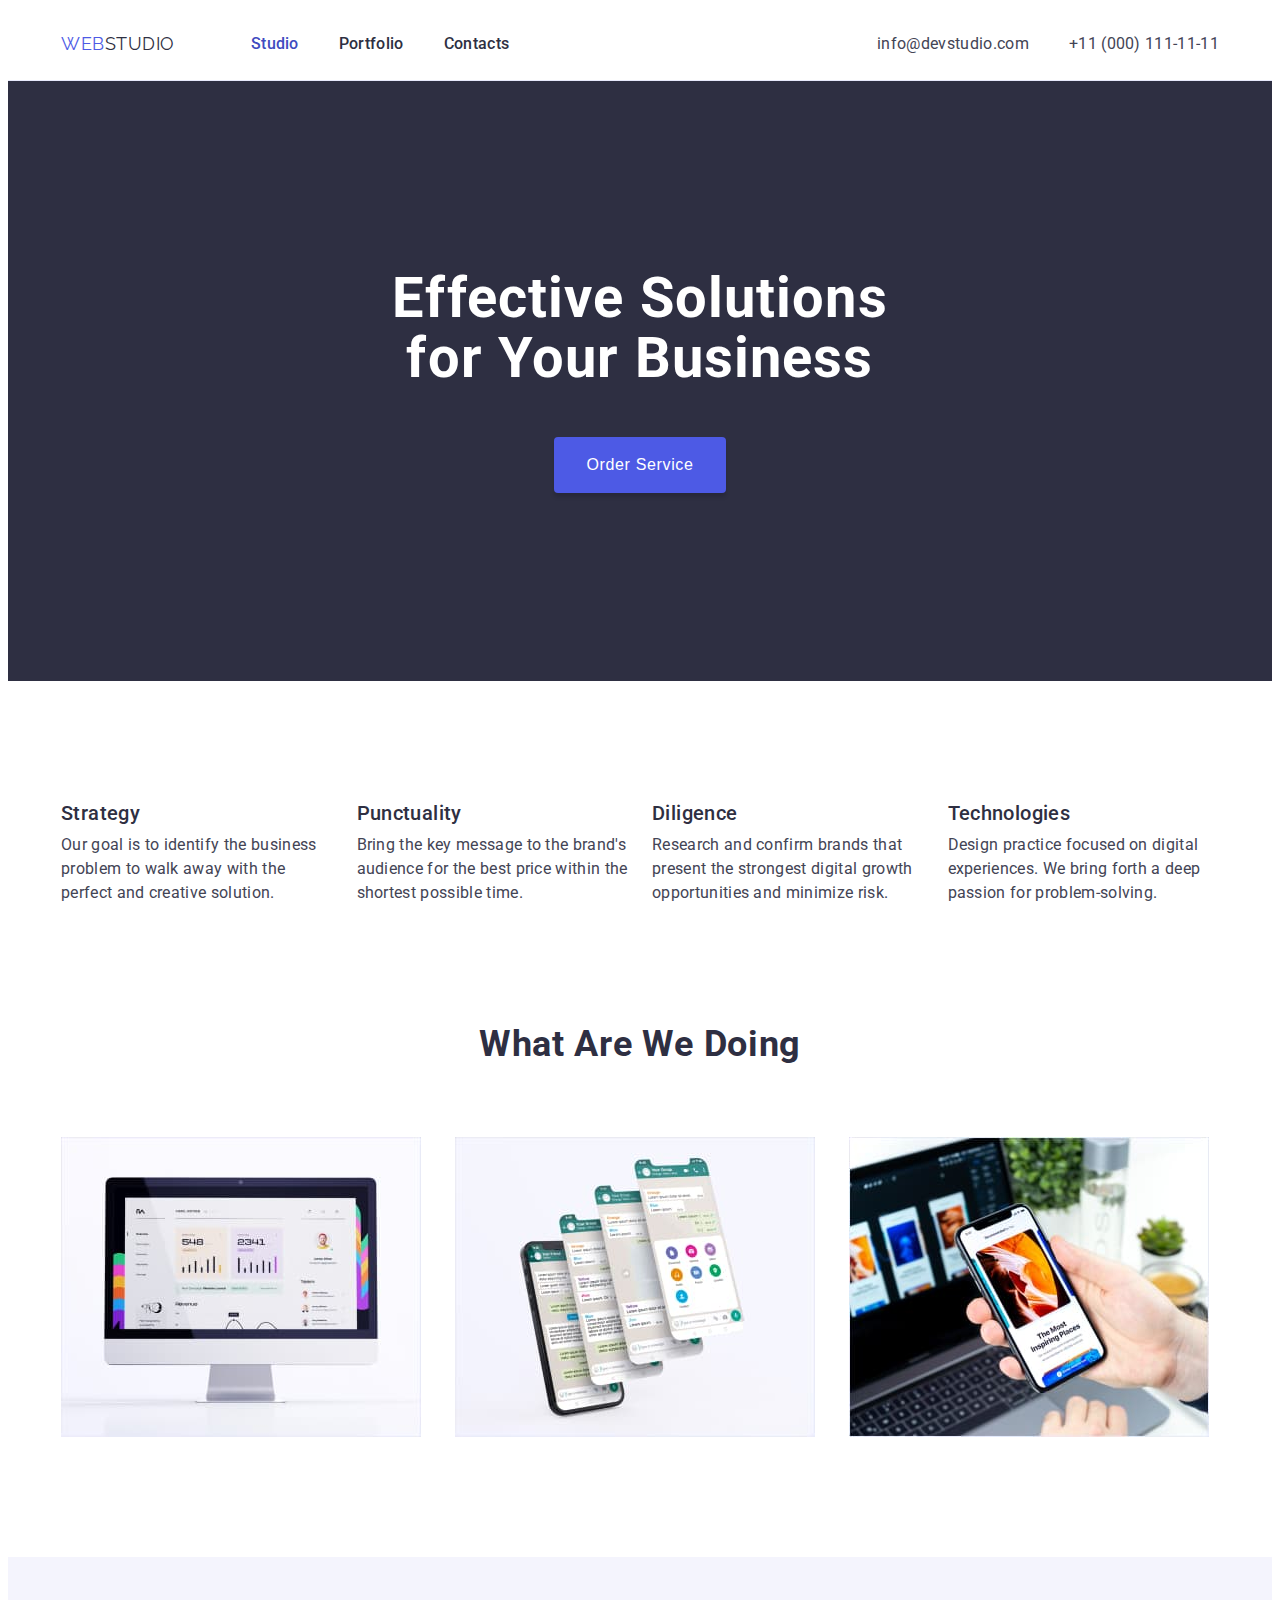
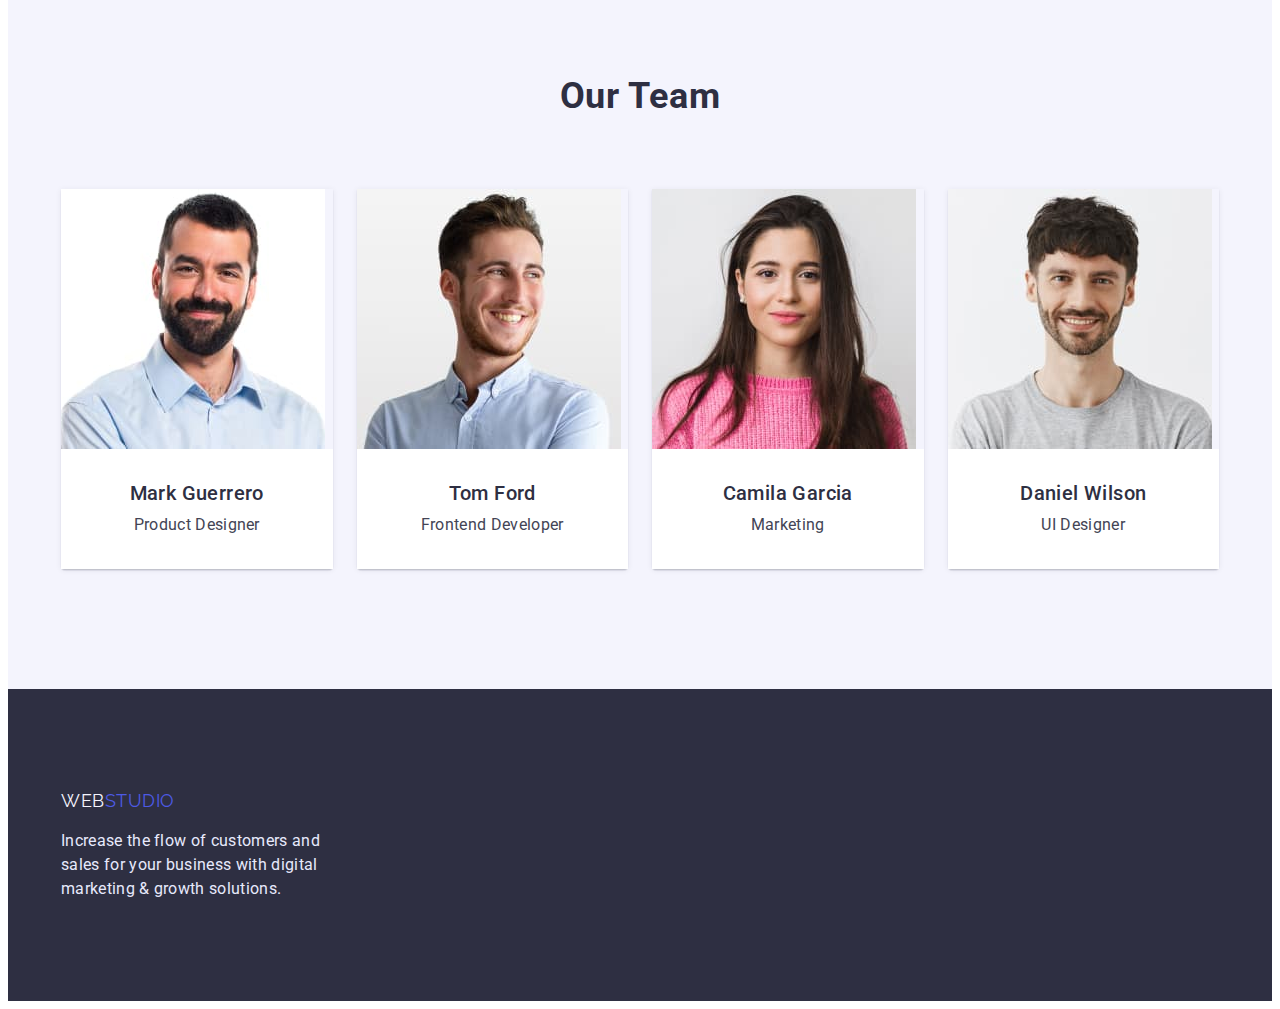
==== index.html @ 8cda0d27 "Initial commit" ====
<!DOCTYPE html>
<html lang="en">
  <head>
    <meta charset="UTF-8" />
    <meta http-equiv="X-UA-Compatible" content="IE=edge" />
    <meta name="viewport" content="width=device-width, initial-scale=1.0" />
    <title>Studio</title>
    <link rel="preconnect" href="https://fonts.googleapis.com" />
    <link rel="preconnect" href="https://fonts.gstatic.com" crossorigin />
    <link
      href="https://fonts.googleapis.com/css2?family=Raleway:wght@800&family=Roboto:wght@400;500;700;900&display=swap"
      rel="stylesheet"
    />
    <link
      rel="stylesheet"
      href="https://cdnjs.cloudflare.com/ajax/libs/modern-normalize/1.1.0/modern-normalize.min.css"
      integrity="sha512-wpPYUAdjBVSE4KJnH1VR1HeZfpl1ub8YT/NKx4PuQ5NmX2tKuGu6U/JRp5y+Y8XG2tV+wKQpNHVUX03MfMFn9Q=="
      crossorigin="anonymous"
      referrerpolicy="no-referrer"
    />
    <link rel="stylesheet" href="./css/styles.css" />
  </head>
  <body>
    <!-- Header -->
    <header class="header">
      <div class="container nav">
        <nav class="header-nav">
          <a href="./index.html" class="header-logo logo">
            <span class="accent">Web</span>Studio
          </a>
          <ul class="header-list list">
            <li class="header-item">
              <a href="./index.html" class="header-link current link">Studio</a>
            </li>
            <li class="header-item">
              <a href="./portfolio.html" class="header-link link">Portfolio</a>
            </li>
            <li class="header-item">
              <a href="" class="header-link link">Contacts</a>
            </li>
          </ul>
        </nav>
        <address class="header-address">
          <ul class="header-contact list">
            <li class="header-item">
              <a href="mailto:info@devstudio.com" class="header-commerce link">
                info@devstudio.com
              </a>
            </li>
            <li class="header-item">
              <a href="tel:+110001111111" class="header-commerce link">
                +11 (000) 111-11-11
              </a>
            </li>
          </ul>
        </address>
      </div>
    </header>
    <!-- Main -->
    <main>
      <!-- Hero -->
      <section class="hero">
        <div class="container">
          <h1 class="hero-title">Effective Solutions for Your Business</h1>
          <button class="hero-btn btn" type="button">Order Service</button>
        </div>
      </section>

      <!-- Character -->
      <section class="character section">
        <div class="container">
          <h2 class="visually-hidden">Characteristic</h2>
          <ul class="character-list list">
            <li class="character-item">
              <h3 class="character-title title">Strategy</h3>
              <p class="character-text">
                Our goal is to identify the business problem to walk away with
                the perfect and creative solution.
              </p>
            </li>
            <li class="character-item">
              <h3 class="character-title title">Punctuality</h3>
              <p class="character-text">
                Bring the key message to the brand's audience for the best price
                within the shortest possible time.
              </p>
            </li>
            <li class="character-item">
              <h3 class="character-title title">Diligence</h3>
              <p class="character-text">
                Research and confirm brands that present the strongest digital
                growth opportunities and minimize risk.
              </p>
            </li>
            <li class="character-item">
              <h3 class="character-title title">Technologies</h3>
              <p class="character-text">
                Design practice focused on digital experiences. We bring forth a
                deep passion for problem-solving.
              </p>
            </li>
          </ul>
        </div>
      </section>

      <!-- What are we doing -->
      <section class="work">
        <div class="container">
          <h2 class="section-title">What are we doing</h2>
          <ul class="work-list list">
            <li class="work-item">
              <img src="./images/img1.jpg" alt="computer" width="360" />
            </li>
            <li class="work-item">
              <img src="./images/img2.jpg" alt="phones" width="360" />
            </li>
            <li class="work-item">
              <img src="./images/img3.jpg" alt="phone" width="360" />
            </li>
          </ul>
        </div>
      </section>

      <!-- Our team -->
      <section class="team section">
        <div class="container">
          <h2 class="section-title">Our Team</h2>
          <ul class="team-list list">
            <li class="team-item">
              <img
                class="team-img"
                src="./images/img4.jpg"
                alt="Mark Guerrero"
                width="264"
              />
              <div class="team-item-wrap">
                <h3 class="team-title title">Mark Guerrero</h3>
                <p class="team-text">Product Designer</p>
              </div>
            </li>
            <li class="team-item">
              <img
                class="team-img"
                src="./images/img5.jpg"
                alt="Tom Ford"
                width="264"
              />
              <div class="team-item-wrap">
                <h3 class="team-title title">Tom Ford</h3>
                <p class="team-text">Frontend Developer</p>
              </div>
            </li>
            <li class="team-item">
              <img
                class="team-img"
                src="./images/img6.jpg"
                alt="Camila Garcia"
                width="264"
              />
              <div class="team-item-wrap">
                <h3 class="team-title title">Camila Garcia</h3>
                <p class="team-text">Marketing</p>
              </div>
            </li>
            <li class="team-item">
              <img
                class="team-img"
                src="./images/img7.jpg"
                alt="Daniel Wilson"
                width="264"
              />
              <div class="team-item-wrap">
                <h3 class="team-title title">Daniel Wilson</h3>
                <p class="team-text">UI Designer</p>
              </div>
            </li>
          </ul>
        </div>
      </section>
    </main>

    <!-- Footer -->
    <footer class="footer">
      <div class="container">
        <a href="./index.html" class="footer-logo logo"
          ><span class="footer-accent">Web</span>Studio
        </a>
        <p class="footer-text">
          Increase the flow of customers and sales for your business with
          digital marketing & growth solutions.
        </p>
      </div>
    </footer>
  </body>
</html>
---- css/styles.css ----
:root {
  /* Iris #4d5ae5; */
  --primary-brand-color: #4d5ae5;

  /* Ocean #404bbf; */
  --hover-color: #404bbf;

  /* Navy-Blue #2e2f42; */
  --title-color: #2e2f42;
  --hero-bg-color: #2e2f42;
  --footer-bg-color: #2e2f42;

  /* greeen #31d0aa; */
  --footer-hover-color: #31d0aa;

  /* Slate #434455; */
  --text-color: #434455;

  /* Light slate #8E8F99; */
  --helped-color: #8e8f99;

  /* Cornflower #E7E9FC; */
  --footer-text: #e7e9fc;
  --border-color: #e7e9fc;

  /* Cloud #F4F4FD;  */
  --team-bg-color: #f4f4fd;
  --secondary-bg-btn: #f4f4fd;
  --footer-span-color: #f4f4fd;

  /* white */
  --white: #ffffff;
}

/* ----------------------------BODY---------------------------- */
body {
  font-family: "Roboto", sans-serif;
  font-size: 16px;
  line-height: 1.5;
  color: var(--text-color);
  background-color: #ffffff;
}

p,
h1,
h2,
h3,
h4,
h5,
h6 {
  margin: 0;
}

ul {
  margin: 0;
  padding-left: 0;
}

img {
  display: block;
  max-width: 100%;
  height: auto;
}

.list {
  list-style: none;
}

.link {
  text-decoration: none;
}

.link:hover,
.link:focus {
  color: var(--hover-color);
}

.visually-hidden {
  position: absolute;
  width: 1px;
  height: 1px;
  margin: -1px;
  border: 0;
  padding: 0;
  white-space: nowrap;
  clip-path: inset(100%);
  clip: rect(0 0 0 0);
  overflow: hidden;
}

.container {
  width: 100%;
  max-width: 1158px;
  padding: 0 15px;
  margin: 0 auto;
  /* outline: 2px solid tomato; */
}

.section {
  padding-top: 120px;
  padding-bottom: 120px;
}
/* ----------------------------BUTTONS---------------------------- */
.btn {
  font-size: 16px;
  font-weight: 500;
  line-height: 1.5;
  letter-spacing: 0.04em;
  cursor: pointer;
}

.hero-btn:hover,
.hero-btn:focus {
  color: var(--white);
  background-color: var(--hover-color);
}

.hero-btn {
  min-width: 169px;
  padding: 16px 32px;
  margin: 0 auto;
  color: var(--white);
  background-color: var(--primary-brand-color);
  border: none;
  border-radius: 4px;
  box-shadow: 0px 4px 4px rgba(0, 0, 0, 0.15);
}

.portfolio-btn {
  padding: 12px 24px;
  color: var(--primary-brand-color);
  background-color: var(--secondary-bg-btn);
  border: 1px solid var(--border-color);
  border-radius: 4px;
}

.portfolio-btn:hover,
.portfolio-btn:focus {
  color: var(--white);
  background-color: var(--hover-color);
  border: 1px solid transparent;
  box-shadow: 0px 3px 1px rgba(0, 0, 0, 0.1), 0px 2px 1px rgba(0, 0, 0, 0.08),
    0px 2px 2px rgba(0, 0, 0, 0.12);
}

/* ----------------------------HEADER---------------------------- */
.header {
  border-bottom: 1px solid var(--border-color);
}

.header-nav {
  display: flex;
  gap: 76px;
}

.nav {
  display: flex;
  align-items: center;
  justify-content: space-between;
}

.logo {
  font-family: "Raleway";
  font-size: 18px;
  line-height: 1.33;
  letter-spacing: 0.03em;
  text-transform: uppercase;
  text-decoration: none;
}

.header-logo {
  padding-top: 24px;
  padding-bottom: 24px;
  color: var(--title-color);
}

.accent {
  color: var(--primary-brand-color);
}

.header-list {
  display: flex;
  gap: 40px;
}

.header-link {
  display: block;
  padding-top: 24px;
  padding-bottom: 24px;
  font-weight: 500;
  letter-spacing: 0.02em;
  color: var(--title-color);
}

.header-link.current {
  color: var(--hover-color);
}

.header-contact {
  display: flex;
  gap: 40px;
}

.header-commerce {
  font-style: normal;
  letter-spacing: 0.02em;
  color: inherit;
}
/* ----------------------------MAIN---------------------------- */
/* -----------------------SECTION TITLES----------------------- */
.section-title {
  margin-bottom: 72px;
  font-size: 36px;
  line-height: 1.11;
  text-align: center;
  letter-spacing: 0.02em;
  text-transform: capitalize;
  color: var(--title-color);
}

.title {
  margin-bottom: 8px;
  font-weight: 500;
  font-size: 20px;
  line-height: 1.2;
  letter-spacing: 0.02em;
  color: var(--title-color);
}

/* ----------------------------HERO---------------------------- */
.hero {
  text-align: center;
  padding-top: 188px;
  padding-bottom: 188px;
  background-color: var(--hero-bg-color);
}

.hero-title {
  width: 496px;
  margin: 0 auto 48px;
  font-size: 56px;
  line-height: 1.07;
  letter-spacing: 0.02em;
  color: var(--white);
}

/* ----------------------------CHARACTER---------------------------- */
.character-list {
  display: flex;
  gap: 24px;
}

.character-item {
  flex-basis: calc((100% - 72px) / 4);
}

.character-text {
  letter-spacing: 0.02em;
}
/* ---------------------------WHAT ARE WE DOING--------------------------- */
.work {
  padding-bottom: 120px;
}

.work-list {
  display: flex;
  gap: 24px;
}

.work-item {
  flex-basis: calc((100% - 48px) / 3);
}
/* ----------------------------TEAM----------------------------*/
.team {
  background-color: var(--team-bg-color);
}

.team-list {
  display: flex;
  gap: 24px;
}

.team-item {
  flex-basis: calc((100% - 72px) / 4);
  box-shadow: 0px 1px 6px rgba(46, 47, 66, 0.08),
    0px 1px 1px rgba(46, 47, 66, 0.16), 0px 2px 1px rgba(46, 47, 66, 0.08);
  border-radius: 0px 0px 4px 4px;
}

.team-item-wrap {
  padding: 32px 16px;
  text-align: center;
  background-color: var(--white);
}

.team-text {
  letter-spacing: 0.02em;
}
/* --------------------------PORTFOLIO-------------------------- */
.portfolio {
  padding-top: 96px;
  padding-bottom: 120px;
}

.btn-list {
  display: flex;
  justify-content: center;
  align-items: center;
  margin-bottom: 72px;
  gap: 24px;
}

.portfolio-list {
  display: flex;
  flex-wrap: wrap;
  column-gap: 24px;
  row-gap: 48px;
}

.portfolio-item {
  flex-basis: calc((100% - 48px) / 3);
}

.portfolio-item-wrap {
  padding: 32px 0 32px 16px;
  border: 1px solid #e7e9fc;
  border-top: none;
}

.portfolio-text {
  letter-spacing: 0.02em;
  color: var(--title-color);
}
/* ----------------------------FOOTER---------------------------- */
.footer {
  padding-top: 100px;
  padding-bottom: 100px;
  background-color: var(--footer-bg-color);
}

.footer-logo {
  display: block;
  margin-bottom: 16px;
  color: var(--primary-brand-color);
}

.footer-accent {
  color: var(--footer-span-color);
}

.footer-text {
  width: 264px;
  letter-spacing: 0.02em;
  color: var(--footer-text);
}
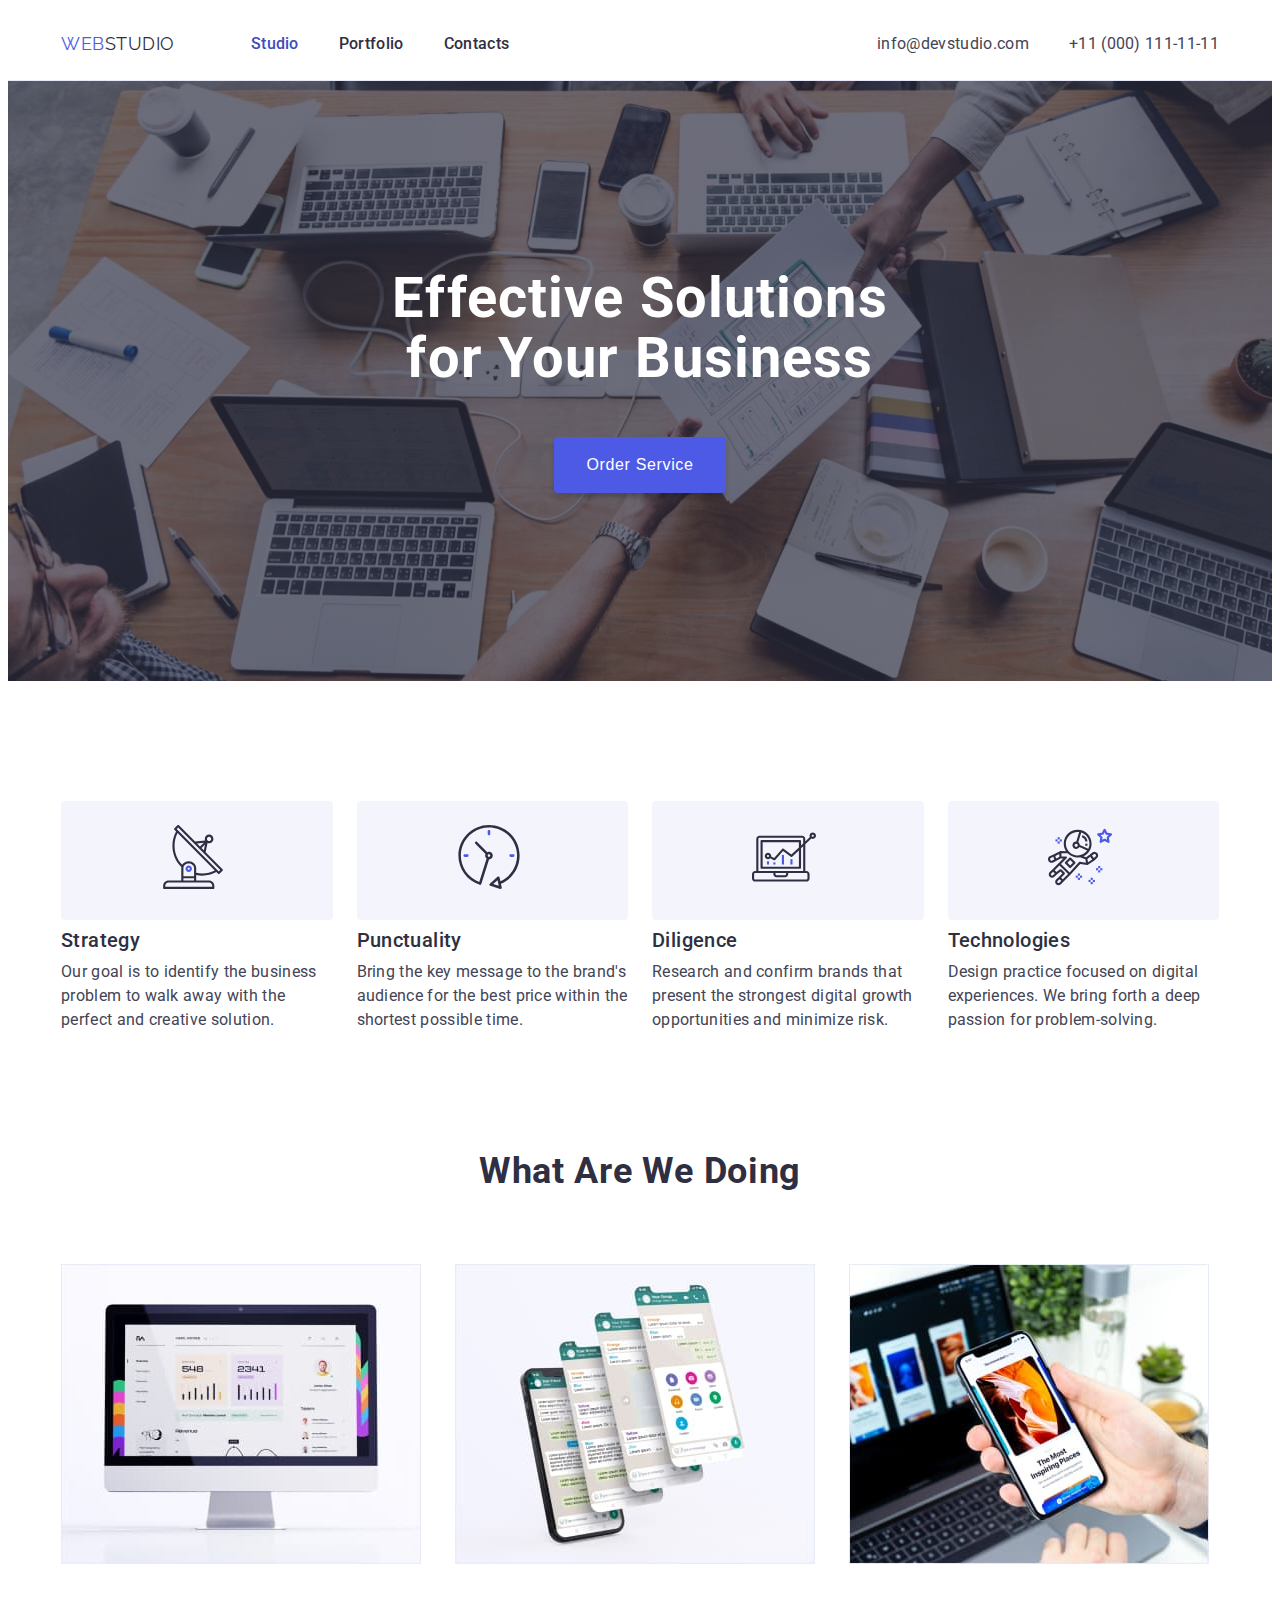
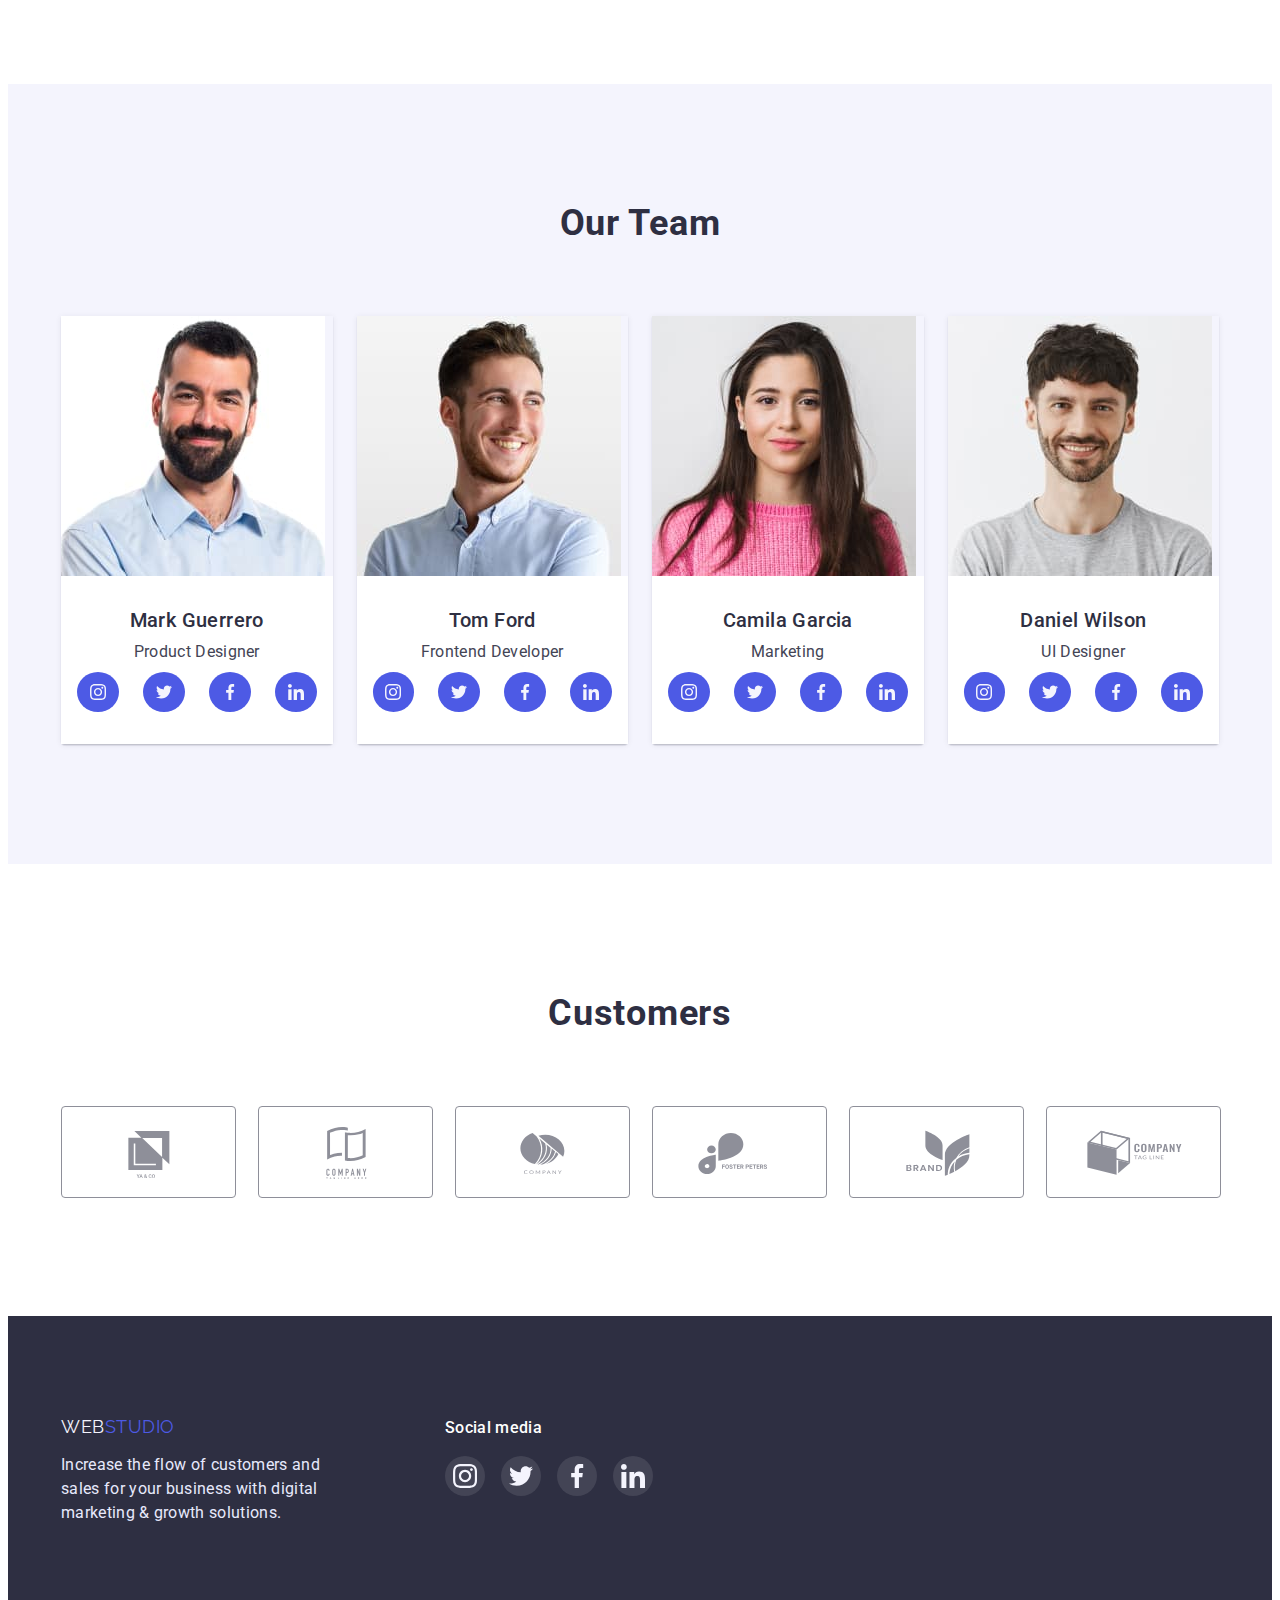
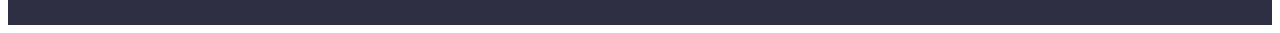
==== commit 8ae20164: "updated" ====
--- a/index.html
+++ b/index.html
@@ -72,6 +72,11 @@
           <h2 class="visually-hidden">Characteristic</h2>
           <ul class="character-list list">
             <li class="character-item">
+              <div class="character-icon">
+                <svg class="character-svg" width="64" height="64">
+                  <use href="./images/icons.svg#icon-antenna"></use>
+                </svg>
+              </div>
               <h3 class="character-title title">Strategy</h3>
               <p class="character-text">
                 Our goal is to identify the business problem to walk away with
@@ -79,6 +84,11 @@
               </p>
             </li>
             <li class="character-item">
+              <div class="character-icon">
+                <svg class="character-svg" width="64" height="64">
+                  <use href="./images/icons.svg#icon-clock"></use>
+                </svg>
+              </div>
               <h3 class="character-title title">Punctuality</h3>
               <p class="character-text">
                 Bring the key message to the brand's audience for the best price
@@ -86,6 +96,11 @@
               </p>
             </li>
             <li class="character-item">
+              <div class="character-icon">
+                <svg class="character-svg" width="64" height="64">
+                  <use href="./images/icons.svg#icon-diagram"></use>
+                </svg>
+              </div>
               <h3 class="character-title title">Diligence</h3>
               <p class="character-text">
                 Research and confirm brands that present the strongest digital
@@ -93,6 +108,11 @@
               </p>
             </li>
             <li class="character-item">
+              <div class="character-icon">
+                <svg class="character-svg" width="64" height="64">
+                  <use href="./images/icons.svg#icon-astronaut"></use>
+                </svg>
+              </div>
               <h3 class="character-title title">Technologies</h3>
               <p class="character-text">
                 Design practice focused on digital experiences. We bring forth a
@@ -136,6 +156,36 @@
               <div class="team-item-wrap">
                 <h3 class="team-title title">Mark Guerrero</h3>
                 <p class="team-text">Product Designer</p>
+                <ul class="team-soc-list list">
+                  <li class="team-soc-item">
+                    <a class="team-soc-link link" href="">
+                      <svg class="team-icon" width="16" height="16">
+                        <use href="./images/icons.svg#icon-instagram"></use>
+                      </svg>
+                    </a>
+                  </li>
+                  <li class="team-soc-item">
+                    <a class="team-soc-link link" href="">
+                      <svg class="team-icon" width="16" height="16">
+                        <use href="./images/icons.svg#icon-twitter"></use>
+                      </svg>
+                    </a>
+                  </li>
+                  <li class="team-soc-item">
+                    <a class="team-soc-link link" href="">
+                      <svg class="team-icon" width="16" height="16">
+                        <use href="./images/icons.svg#icon-facebook"></use>
+                      </svg>
+                    </a>
+                  </li>
+                  <li class="team-soc-item">
+                    <a class="team-soc-link link" href="">
+                      <svg class="team-icon" width="16" height="16">
+                        <use href="./images/icons.svg#icon-linkedin"></use>
+                      </svg>
+                    </a>
+                  </li>
+                </ul>
               </div>
             </li>
             <li class="team-item">
@@ -148,6 +198,36 @@
               <div class="team-item-wrap">
                 <h3 class="team-title title">Tom Ford</h3>
                 <p class="team-text">Frontend Developer</p>
+                <ul class="team-soc-list list">
+                  <li class="team-soc-item">
+                    <a class="team-soc-link link" href="">
+                      <svg class="team-icon" width="16" height="16">
+                        <use href="./images/icons.svg#icon-instagram"></use>
+                      </svg>
+                    </a>
+                  </li>
+                  <li class="team-soc-item">
+                    <a class="team-soc-link link" href="">
+                      <svg class="team-icon" width="16" height="16">
+                        <use href="./images/icons.svg#icon-twitter"></use>
+                      </svg>
+                    </a>
+                  </li>
+                  <li class="team-soc-item">
+                    <a class="team-soc-link link" href="">
+                      <svg class="team-icon" width="16" height="16">
+                        <use href="./images/icons.svg#icon-facebook"></use>
+                      </svg>
+                    </a>
+                  </li>
+                  <li class="team-soc-item">
+                    <a class="team-soc-link link" href="">
+                      <svg class="team-icon" width="16" height="16">
+                        <use href="./images/icons.svg#icon-linkedin"></use>
+                      </svg>
+                    </a>
+                  </li>
+                </ul>
               </div>
             </li>
             <li class="team-item">
@@ -160,6 +240,36 @@
               <div class="team-item-wrap">
                 <h3 class="team-title title">Camila Garcia</h3>
                 <p class="team-text">Marketing</p>
+                <ul class="team-soc-list list">
+                  <li class="team-soc-item">
+                    <a class="team-soc-link link" href="">
+                      <svg class="team-icon" width="16" height="16">
+                        <use href="./images/icons.svg#icon-instagram"></use>
+                      </svg>
+                    </a>
+                  </li>
+                  <li class="team-soc-item">
+                    <a class="team-soc-link link" href="">
+                      <svg class="team-icon" width="16" height="16">
+                        <use href="./images/icons.svg#icon-twitter"></use>
+                      </svg>
+                    </a>
+                  </li>
+                  <li class="team-soc-item">
+                    <a class="team-soc-link link" href="">
+                      <svg class="team-icon" width="16" height="16">
+                        <use href="./images/icons.svg#icon-facebook"></use>
+                      </svg>
+                    </a>
+                  </li>
+                  <li class="team-soc-item">
+                    <a class="team-soc-link link" href="">
+                      <svg class="team-icon" width="16" height="16">
+                        <use href="./images/icons.svg#icon-linkedin"></use>
+                      </svg>
+                    </a>
+                  </li>
+                </ul>
               </div>
             </li>
             <li class="team-item">
@@ -172,7 +282,88 @@
               <div class="team-item-wrap">
                 <h3 class="team-title title">Daniel Wilson</h3>
                 <p class="team-text">UI Designer</p>
-              </div>
+                <ul class="team-soc-list list">
+                  <li class="team-soc-item">
+                    <a class="team-soc-link link" href="">
+                      <svg class="team-icon" width="16" height="16">
+                        <use href="./images/icons.svg#icon-instagram"></use>
+                      </svg>
+                    </a>
+                  </li>
+                  <li class="team-soc-item">
+                    <a class="team-soc-link link" href="">
+                      <svg class="team-icon" width="16" height="16">
+                        <use href="./images/icons.svg#icon-twitter"></use>
+                      </svg>
+                    </a>
+                  </li>
+                  <li class="team-soc-item">
+                    <a class="team-soc-link link" href="">
+                      <svg class="team-icon" width="16" height="16">
+                        <use href="./images/icons.svg#icon-facebook"></use>
+                      </svg>
+                    </a>
+                  </li>
+                  <li class="team-soc-item">
+                    <a class="team-soc-link link" href="">
+                      <svg class="team-icon" width="16" height="16">
+                        <use href="./images/icons.svg#icon-linkedin"></use>
+                      </svg>
+                    </a>
+                  </li>
+                </ul>
+              </div>
+            </li>
+          </ul>
+        </div>
+      </section>
+
+      <!-- Customers -->
+      <section class="customers section">
+        <div class="container">
+          <h2 class="section-title">Customers</h2>
+          <ul class="customers-list list">
+            <li class="customers-item">
+              <a class="customers-link link" href="">
+                <svg class="customers-logo" width="104" height="56">
+                  <use href="./images/icons.svg#icon-logo"></use>
+                </svg>
+              </a>
+            </li>
+            <li class="customers-item">
+              <a class="customers-link link" href="">
+                <svg class="customers-logo" width="104" height="56">
+                  <use href="./images/icons.svg#icon-logo2"></use>
+                </svg>
+              </a>
+            </li>
+            <li class="customers-item">
+              <a class="customers-link link" href="">
+                <svg class="customers-logo" width="104" height="56">
+                  <use href="./images/icons.svg#icon-logo3"></use>
+                </svg>
+              </a>
+            </li>
+            <li class="customers-item">
+              <a class="customers-link link" href="">
+                <svg class="customers-logo" width="104" height="56">
+                  <use href="./images/icons.svg#icon-logo4"></use>
+                </svg>
+              </a>
+            </li>
+            <li class="customers-item">
+              <a class="customers-link link" href="">
+                <svg class="customers-logo" width="104" height="56">
+                  <use href="./images/icons.svg#icon-logo5"></use>
+                </svg>
+              </a>
+            </li>
+            <li class="customers-item">
+              <a class="customers-link link" href="">
+                <svg class="customers-logo" width="104" height="56">
+                  <use href="./images/icons.svg#icon-logo6"></use>
+                </svg>
+              </a>
             </li>
           </ul>
         </div>
@@ -181,14 +372,49 @@
 
     <!-- Footer -->
     <footer class="footer">
-      <div class="container">
-        <a href="./index.html" class="footer-logo logo"
-          ><span class="footer-accent">Web</span>Studio
-        </a>
-        <p class="footer-text">
-          Increase the flow of customers and sales for your business with
-          digital marketing & growth solutions.
-        </p>
+      <div class="container footer-div">
+        <div class="footer-wrap">
+          <a href="./index.html" class="footer-logo logo"
+            ><span class="footer-accent">Web</span>Studio
+          </a>
+          <p class="footer-text">
+            Increase the flow of customers and sales for your business with
+            digital marketing & growth solutions.
+          </p>
+        </div>
+        <div class="footer-media">
+          <p class="footer-soc">Social media</p>
+          <ul class="footer-soc-list list">
+            <li class="footer-soc-item">
+              <a class="footer-soc-link link" href="">
+                <svg class="footer-icon" width="24" height="24">
+                  <use href="./images/icons.svg#icon-instagram"></use>
+                </svg>
+              </a>
+            </li>
+            <li class="footer-soc-item">
+              <a class="footer-soc-link link" href="">
+                <svg class="footer-icon" width="24" height="24">
+                  <use href="./images/icons.svg#icon-twitter"></use>
+                </svg>
+              </a>
+            </li>
+            <li class="footer-soc-item">
+              <a class="footer-soc-link link" href="">
+                <svg class="footer-icon" width="24" height="24">
+                  <use href="./images/icons.svg#icon-facebook"></use>
+                </svg>
+              </a>
+            </li>
+            <li class="footer-soc-item">
+              <a class="footer-soc-link link" href="">
+                <svg class="footer-icon" width="24" height="24">
+                  <use href="./images/icons.svg#icon-linkedin"></use>
+                </svg>
+              </a>
+            </li>
+          </ul>
+        </div>
       </div>
     </footer>
   </body>
--- a/css/styles.css
+++ b/css/styles.css
@@ -26,12 +26,14 @@
   /* Cloud #F4F4FD;  */
   --team-bg-color: #f4f4fd;
   --secondary-bg-btn: #f4f4fd;
+  --character-icon-bg: #f4f4fd;
+  --social-media-color: #f4f4fd;
   --footer-span-color: #f4f4fd;
+  --hover-border-portfolio: #f4f4fd;
 
   /* white */
   --white: #ffffff;
 }
-
 /* ----------------------------BODY---------------------------- */
 body {
   font-family: "Roboto", sans-serif;
@@ -93,7 +95,6 @@
   max-width: 1158px;
   padding: 0 15px;
   margin: 0 auto;
-  /* outline: 2px solid tomato; */
 }
 
 .section {
@@ -161,8 +162,6 @@
 
 .logo {
   font-family: "Raleway";
-  font-size: 18px;
-  line-height: 1.33;
   letter-spacing: 0.03em;
   text-transform: uppercase;
   text-decoration: none;
@@ -171,6 +170,8 @@
 .header-logo {
   padding-top: 24px;
   padding-bottom: 24px;
+  font-size: 18px;
+  line-height: 1.33;
   color: var(--title-color);
 }
 
@@ -229,9 +230,17 @@
 
 /* ----------------------------HERO---------------------------- */
 .hero {
+  max-width: 1440px;
+  margin: 0 auto;
   text-align: center;
   padding-top: 188px;
   padding-bottom: 188px;
+  background-image: linear-gradient(
+      to right,
+      rgba(46, 47, 66, 0.7),
+      rgba(46, 47, 66, 0.7)
+    ),
+    url(../images/hero-bg.jpg);
   background-color: var(--hero-bg-color);
 }
 
@@ -254,6 +263,13 @@
   flex-basis: calc((100% - 72px) / 4);
 }
 
+.character-icon {
+  background-color: var(--character-icon-bg);
+  border-radius: 4px;
+  padding: 24px 100px;
+  margin-bottom: 8px;
+}
+
 .character-text {
   letter-spacing: 0.02em;
 }
@@ -295,11 +311,72 @@
 
 .team-text {
   letter-spacing: 0.02em;
+  margin-bottom: 8px;
+}
+
+.team-soc-list {
+  display: flex;
+  gap: 24px;
+}
+
+.team-soc-item {
+  flex-basis: calc((100% - 72px) / 4);
+  height: 40px;
+}
+
+.team-soc-link {
+  display: flex;
+  width: 100%;
+  height: 100%;
+  justify-content: center;
+  align-items: center;
+  background-color: var(--primary-brand-color);
+  border-radius: 50%;
+}
+
+.team-icon {
+  fill: var(--social-media-color);
+}
+/* --------------------------CUSTOMERS-------------------------- */
+.customers {
+  padding-top: 130px;
+}
+.customers-list {
+  display: flex;
+  gap: 24px;
+}
+
+.customers-item {
+  flex-basis: calc((100% - 120px) / 6);
+  height: 90px;
+}
+
+.customers-link {
+  display: flex;
+  width: 100%;
+  height: 100%;
+  justify-content: center;
+  align-items: center;
+  border: 1px solid var(--helped-color);
+  border-radius: 4px;
+}
+
+.customers-logo {
+  fill: var(--helped-color);
+}
+
+.customers-link:hover .customers-logo,
+.customers-link:focus .customers-logo {
+  fill: var(--hover-color);
+}
+
+.customers-link:hover,
+.customers-link:focus {
+  border: 1px solid var(--hover-color);
 }
 /* --------------------------PORTFOLIO-------------------------- */
 .portfolio {
   padding-top: 96px;
-  padding-bottom: 120px;
 }
 
 .btn-list {
@@ -319,11 +396,24 @@
 
 .portfolio-item {
   flex-basis: calc((100% - 48px) / 3);
+  box-shadow: 0px 1px 6px rgba(46, 47, 66, 0.08);
 }
 
 .portfolio-item-wrap {
   padding: 32px 0 32px 16px;
-  border: 1px solid #e7e9fc;
+  border: 1px solid var(--border-color);
+  border-top: none;
+}
+
+.portfolio-link {
+  display: block;
+}
+
+.portfolio-link:hover .portfolio-item-wrap,
+.portfolio-link:hover .portfolio-item-wrap {
+  box-shadow: 0px 1px 6px rgba(46, 47, 66, 0.08),
+    0px 1px 1px rgba(46, 47, 66, 0.16), 0px 2px 1px rgba(46, 47, 66, 0.08);
+  border: 0.5px solid var(--hover-border-portfolio);
   border-top: none;
 }
 
@@ -338,9 +428,22 @@
   background-color: var(--footer-bg-color);
 }
 
+.footer-div {
+  display: flex;
+  align-items: start;
+}
+
+.footer-wrap {
+  display: flex;
+  flex-direction: column;
+  gap: 16px;
+}
+
 .footer-logo {
+  width: 115px;
+  font-size: 18px;
+  line-height: 1.17;
   display: block;
-  margin-bottom: 16px;
   color: var(--primary-brand-color);
 }
 
@@ -353,3 +456,46 @@
   letter-spacing: 0.02em;
   color: var(--footer-text);
 }
+
+.footer-media {
+  display: flex;
+  flex-direction: column;
+  gap: 16px;
+  margin-left: 120px;
+}
+
+.footer-soc {
+  font-weight: 500;
+  letter-spacing: 0.02em;
+  color: var(--white);
+}
+
+.footer-soc-list {
+  display: flex;
+  gap: 16px;
+  width: 208px;
+}
+
+.footer-soc-item {
+  flex-basis: calc((100% - 48px) / 4);
+  height: 40px;
+}
+
+.footer-soc-link {
+  display: flex;
+  justify-content: center;
+  align-items: center;
+  width: 100%;
+  height: 100%;
+  background: rgba(255, 255, 255, 0.1);
+  border-radius: 50%;
+}
+
+.footer-soc-link:hover,
+.footer-soc-link:focus {
+  background-color: var(--footer-hover-color);
+}
+
+.footer-icon {
+  fill: var(--social-media-color);
+}
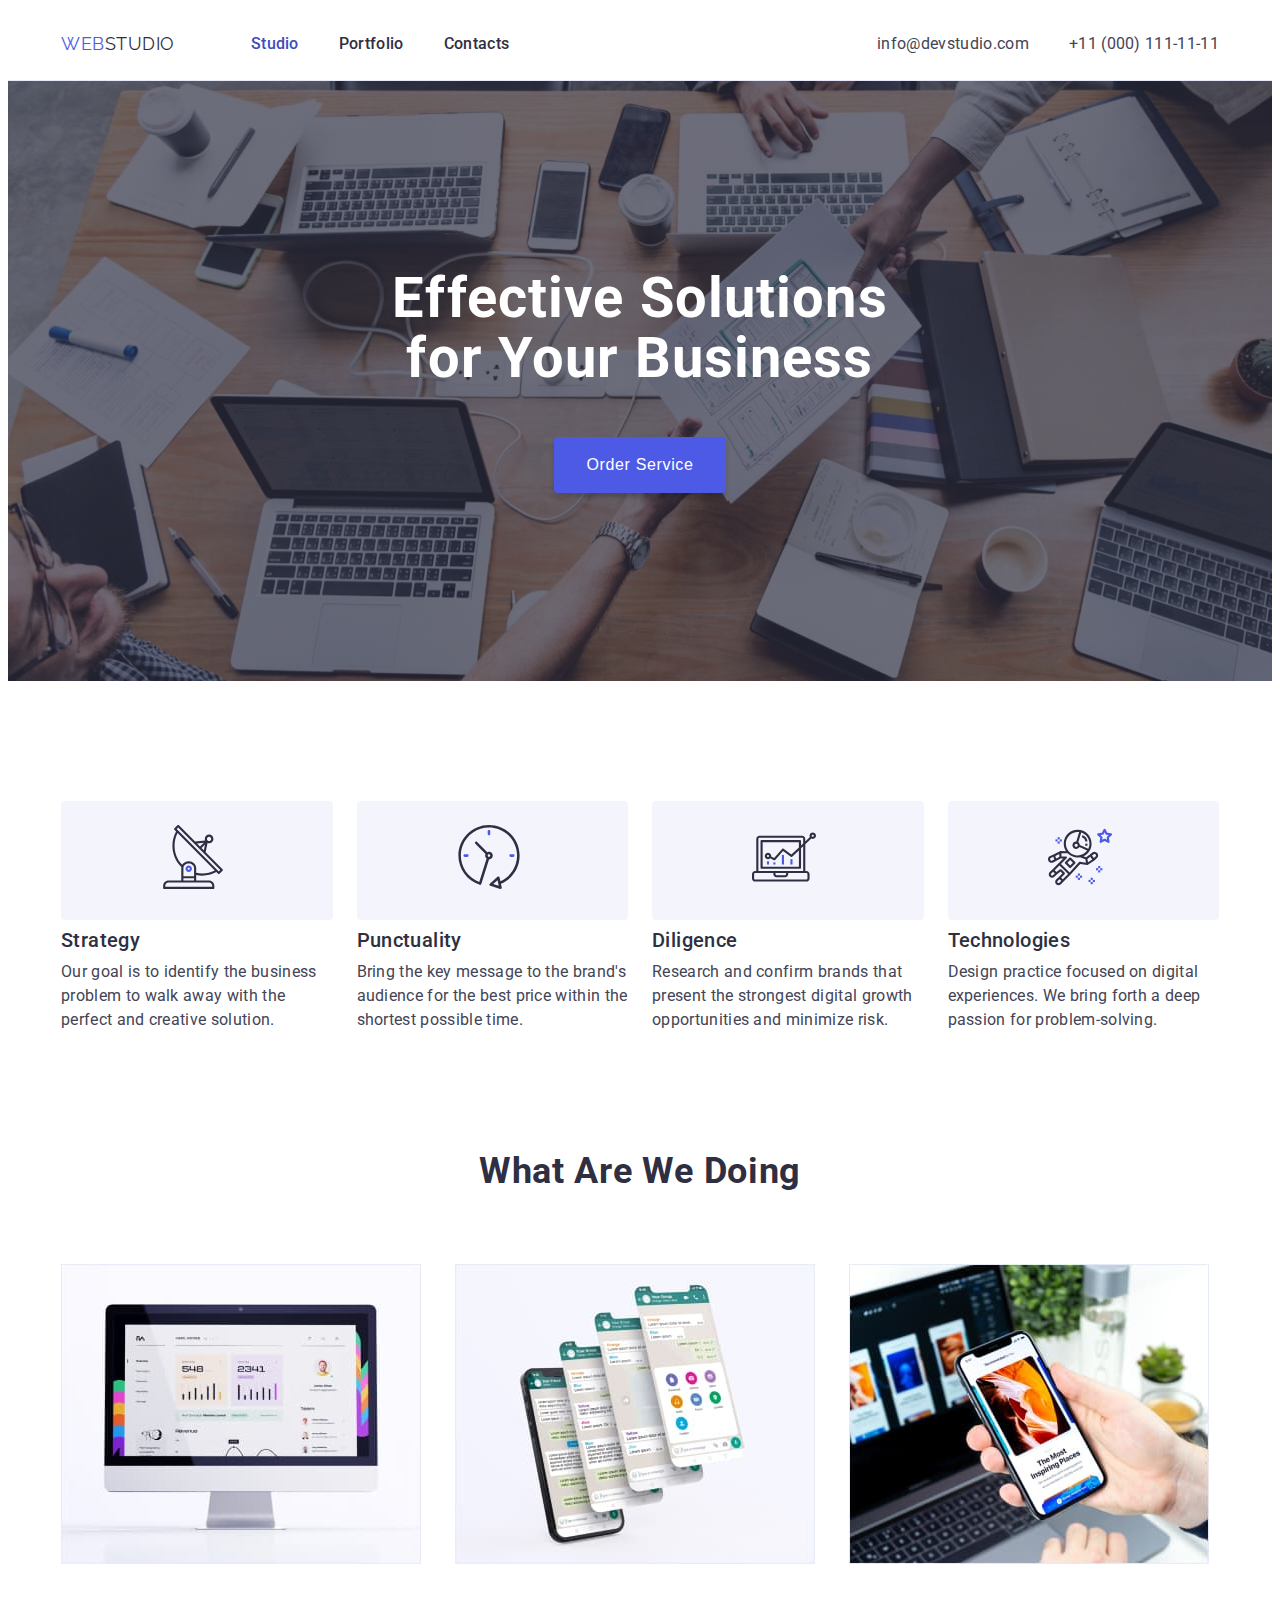
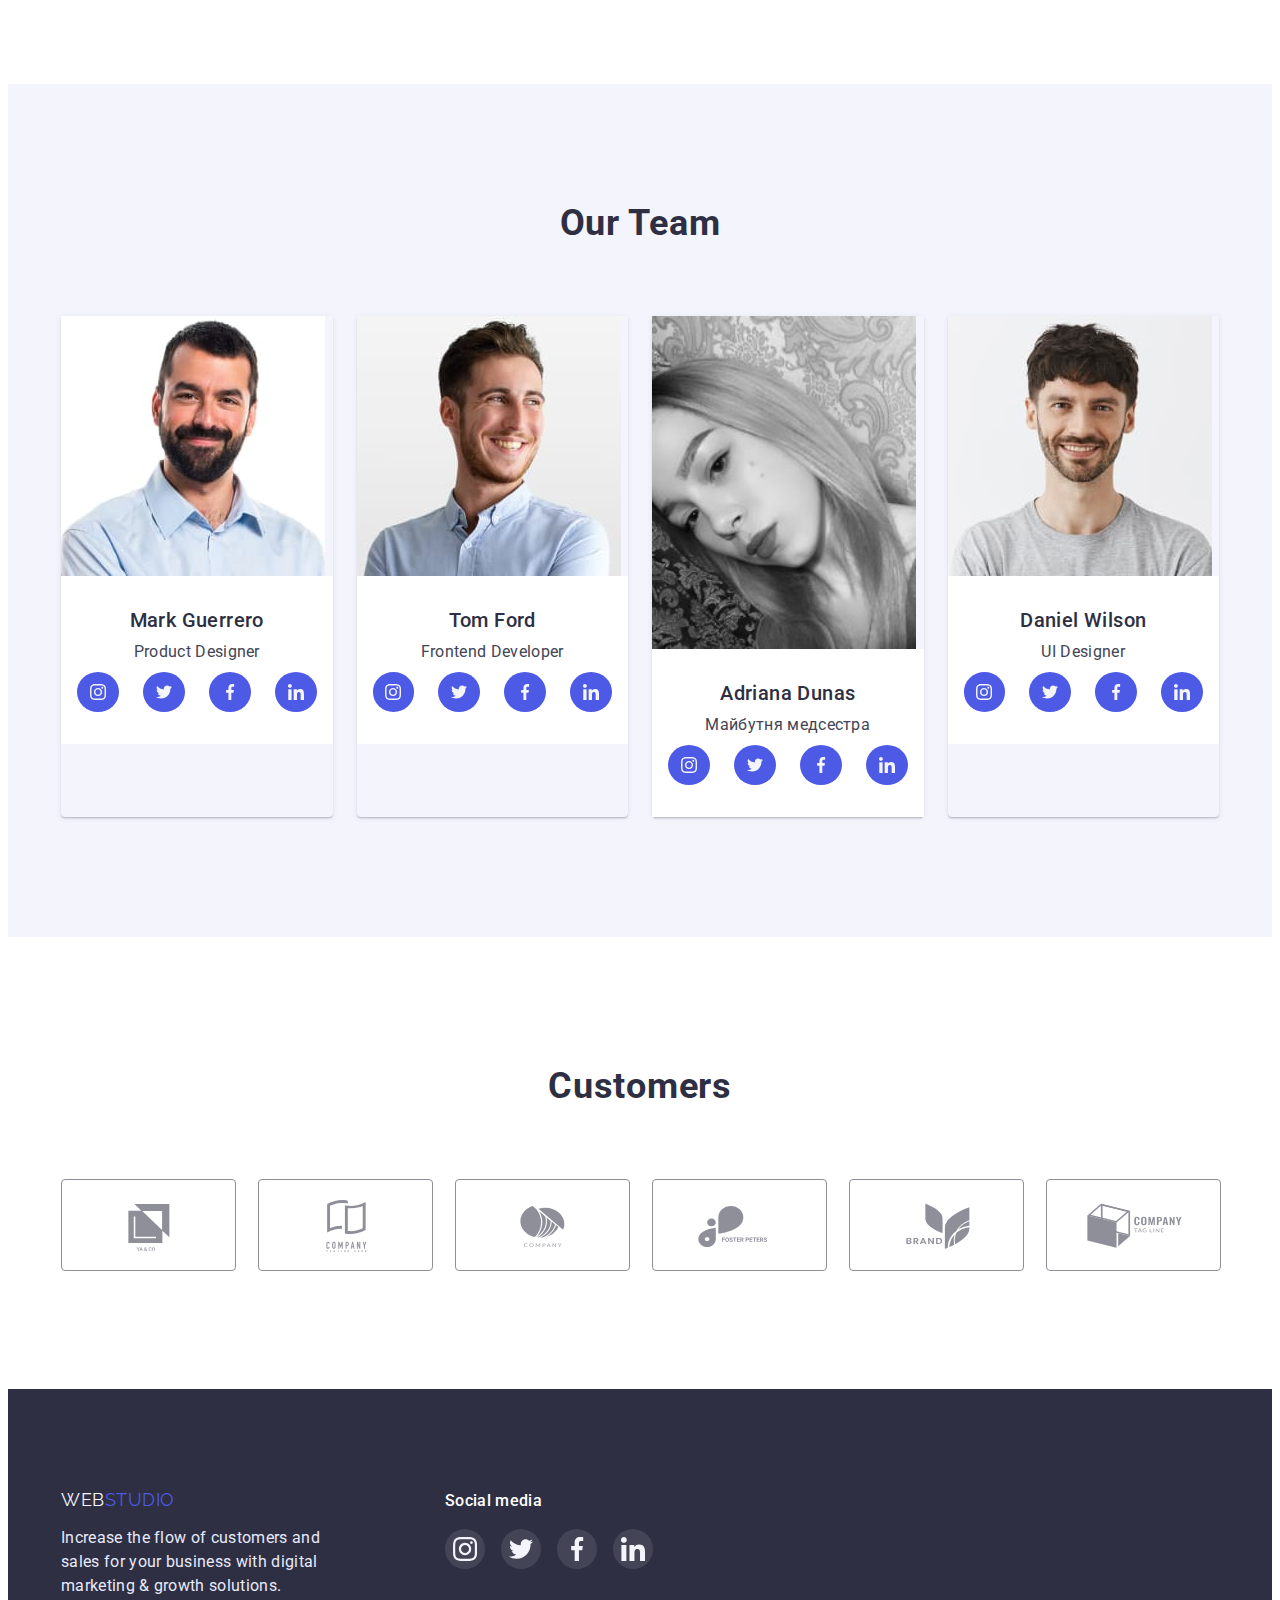
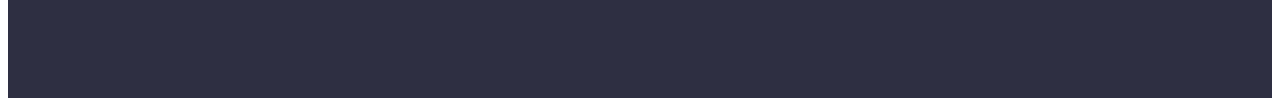
==== commit b9c05bfe: "add" ====
--- a/index.html
+++ b/index.html
@@ -233,16 +233,20 @@
             <li class="team-item">
               <img
                 class="team-img"
-                src="./images/img6.jpg"
+                src="./images/adriana.jpg"
                 alt="Camila Garcia"
                 width="264"
+                height="260"
               />
               <div class="team-item-wrap">
-                <h3 class="team-title title">Camila Garcia</h3>
-                <p class="team-text">Marketing</p>
+                <h3 class="team-title title">Adriana Dunas</h3>
+                <p class="team-text">Майбутня медсестра</p>
                 <ul class="team-soc-list list">
                   <li class="team-soc-item">
-                    <a class="team-soc-link link" href="">
+                    <a
+                      class="team-soc-link link"
+                      href="https://www.instagram.com/_adriana.ds_/"
+                    >
                       <svg class="team-icon" width="16" height="16">
                         <use href="./images/icons.svg#icon-instagram"></use>
                       </svg>
--- a/css/styles.css
+++ b/css/styles.css
@@ -334,6 +334,11 @@
   border-radius: 50%;
 }
 
+.team-soc-link:hover,
+.team-soc-link:focus {
+  background-color: var(--footer-hover-color);
+}
+
 .team-icon {
   fill: var(--social-media-color);
 }
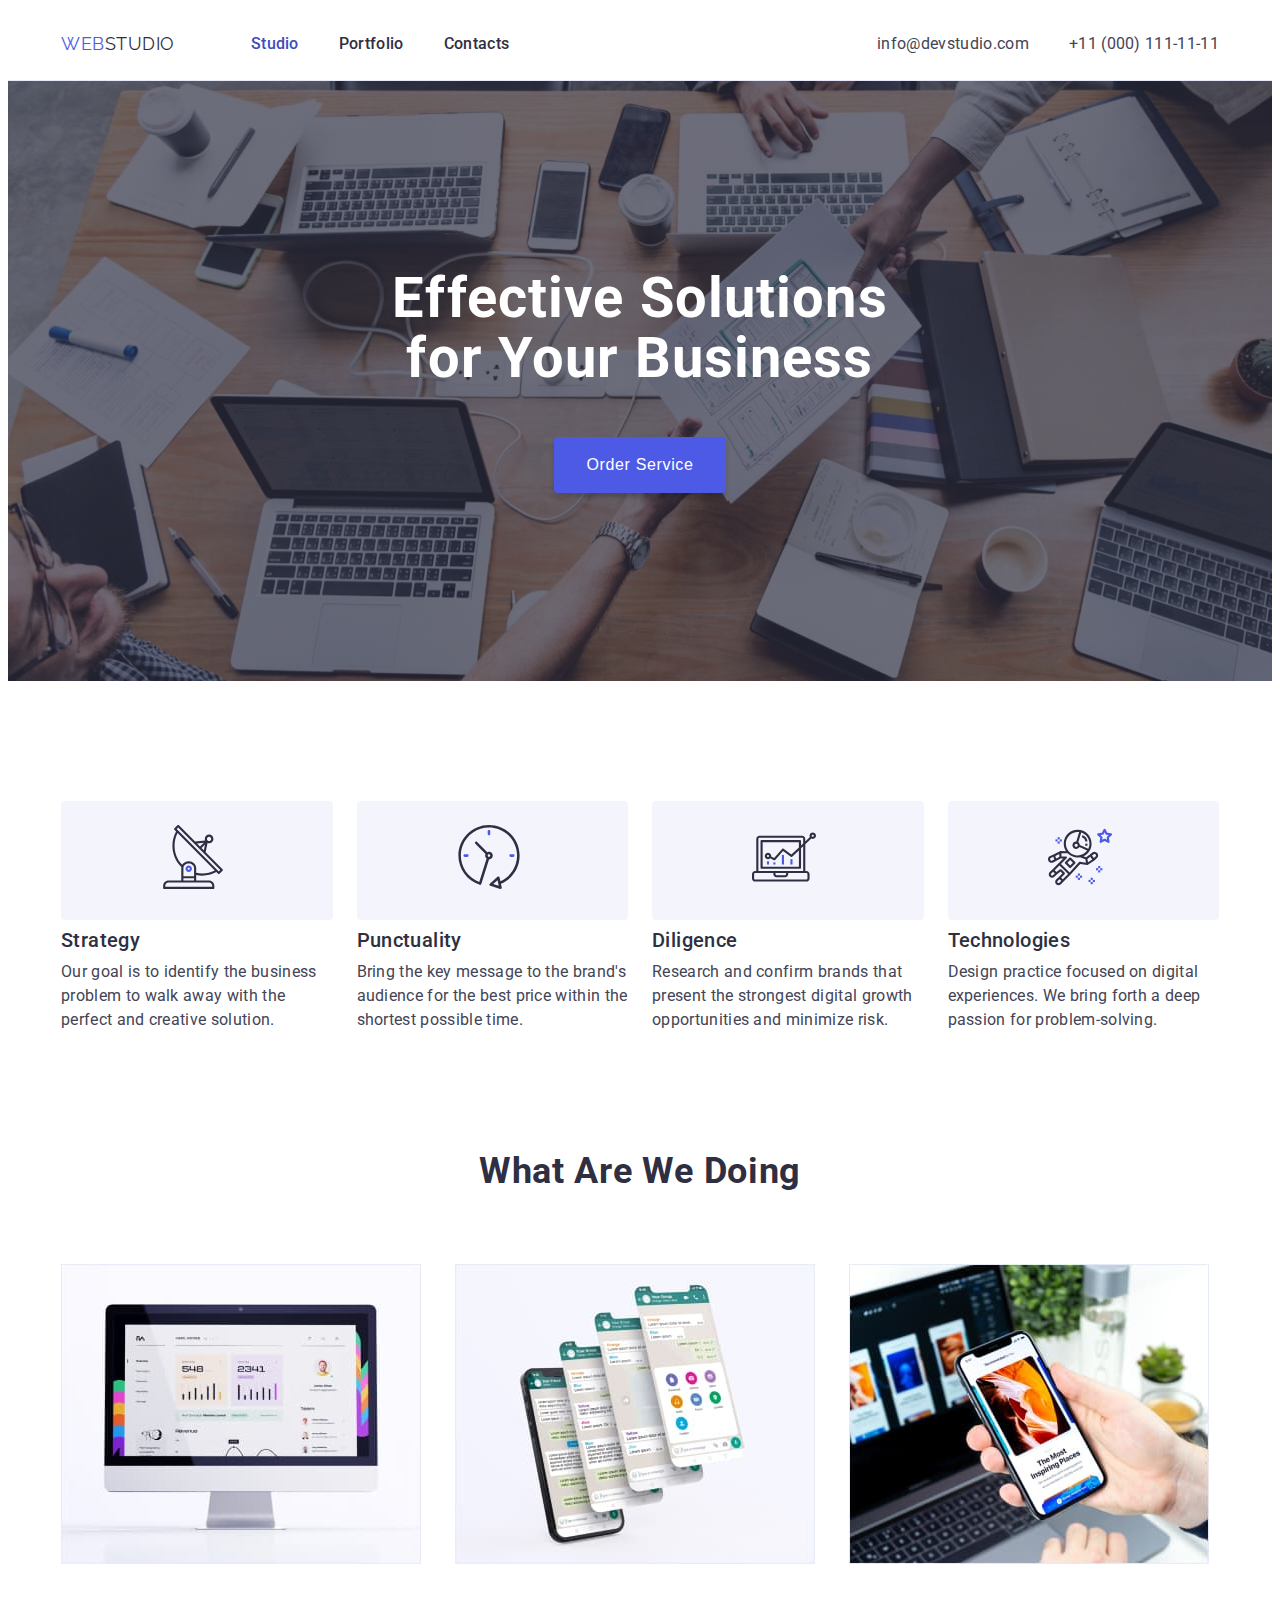
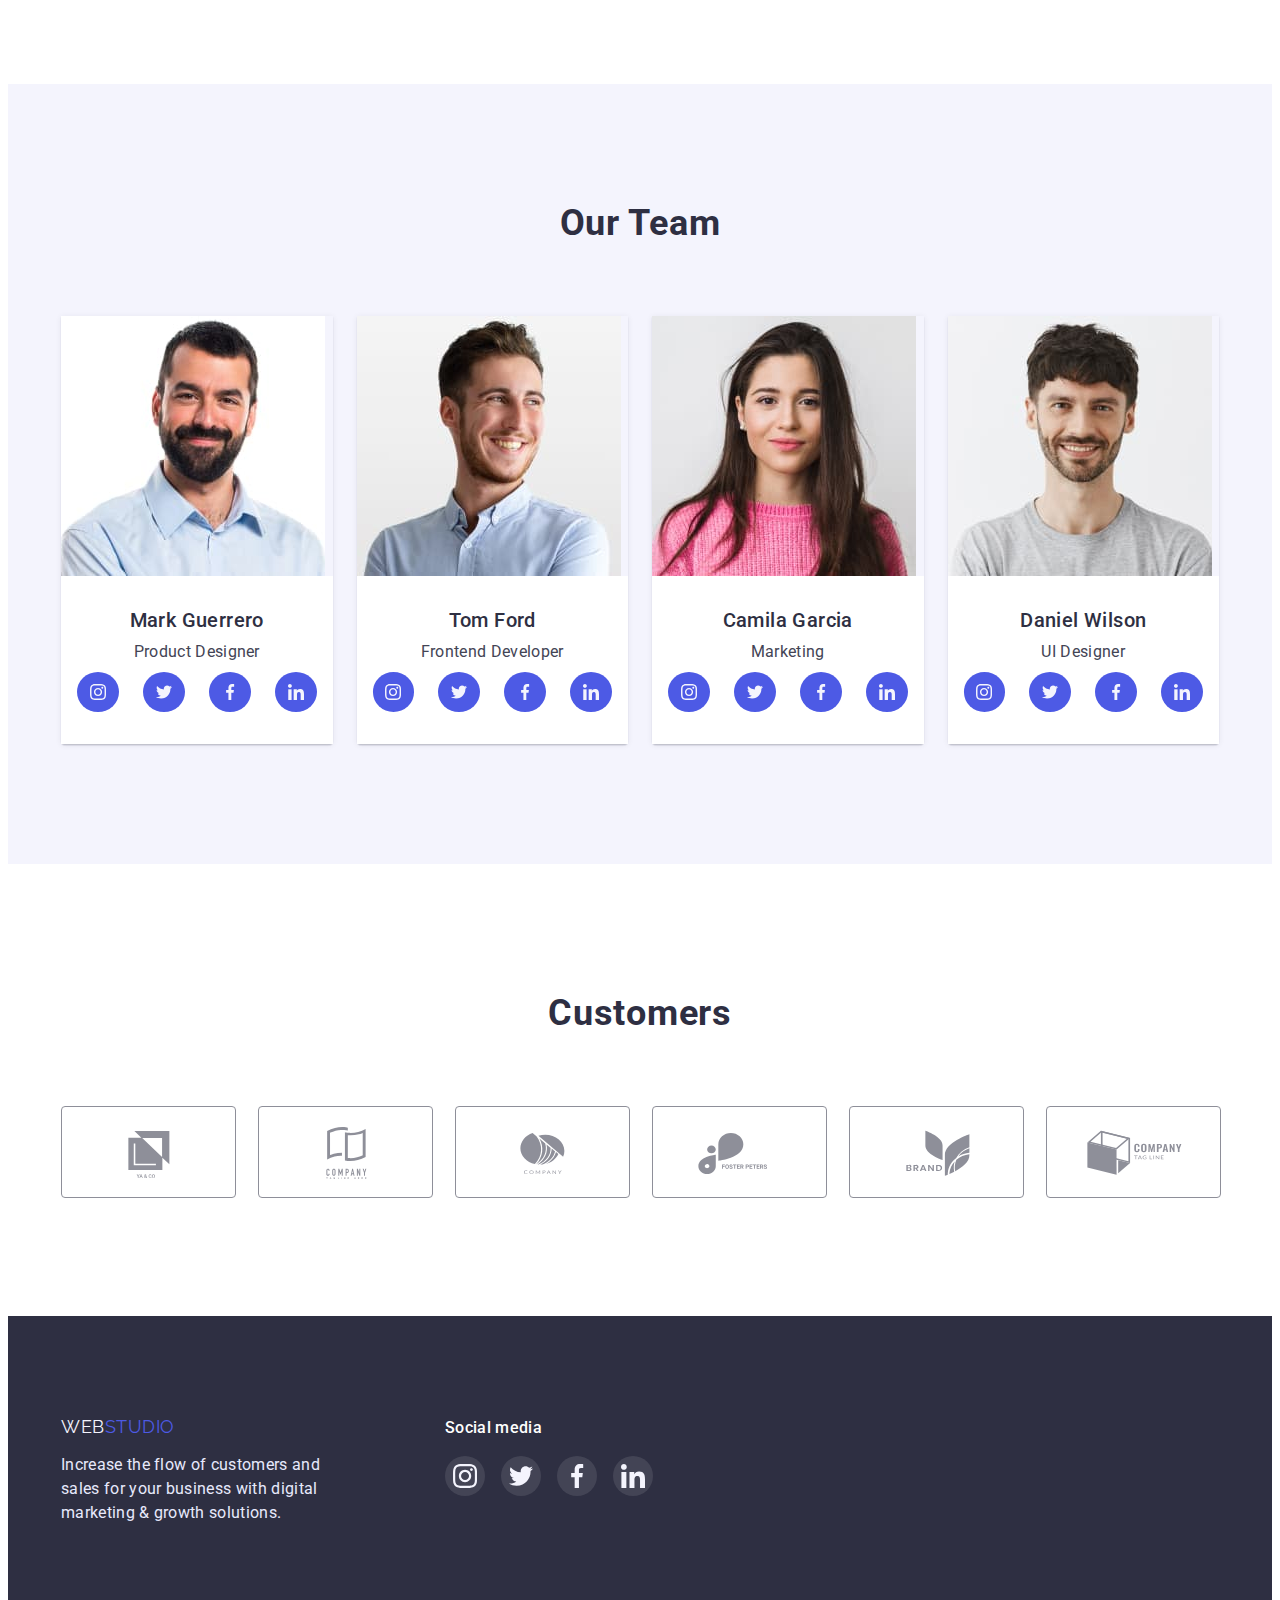
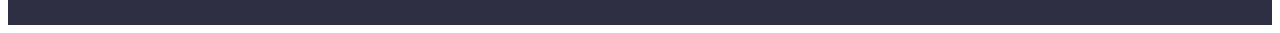
==== commit 56adb1ce: "updated" ====
--- a/index.html
+++ b/index.html
@@ -233,14 +233,13 @@
             <li class="team-item">
               <img
                 class="team-img"
-                src="./images/adriana.jpg"
+                src="./images/img6.jpg"
                 alt="Camila Garcia"
                 width="264"
-                height="260"
               />
               <div class="team-item-wrap">
-                <h3 class="team-title title">Adriana Dunas</h3>
-                <p class="team-text">Майбутня медсестра</p>
+                <h3 class="team-title title">Camila Garcia</h3>
+                <p class="team-text">Marketing</p>
                 <ul class="team-soc-list list">
                   <li class="team-soc-item">
                     <a
